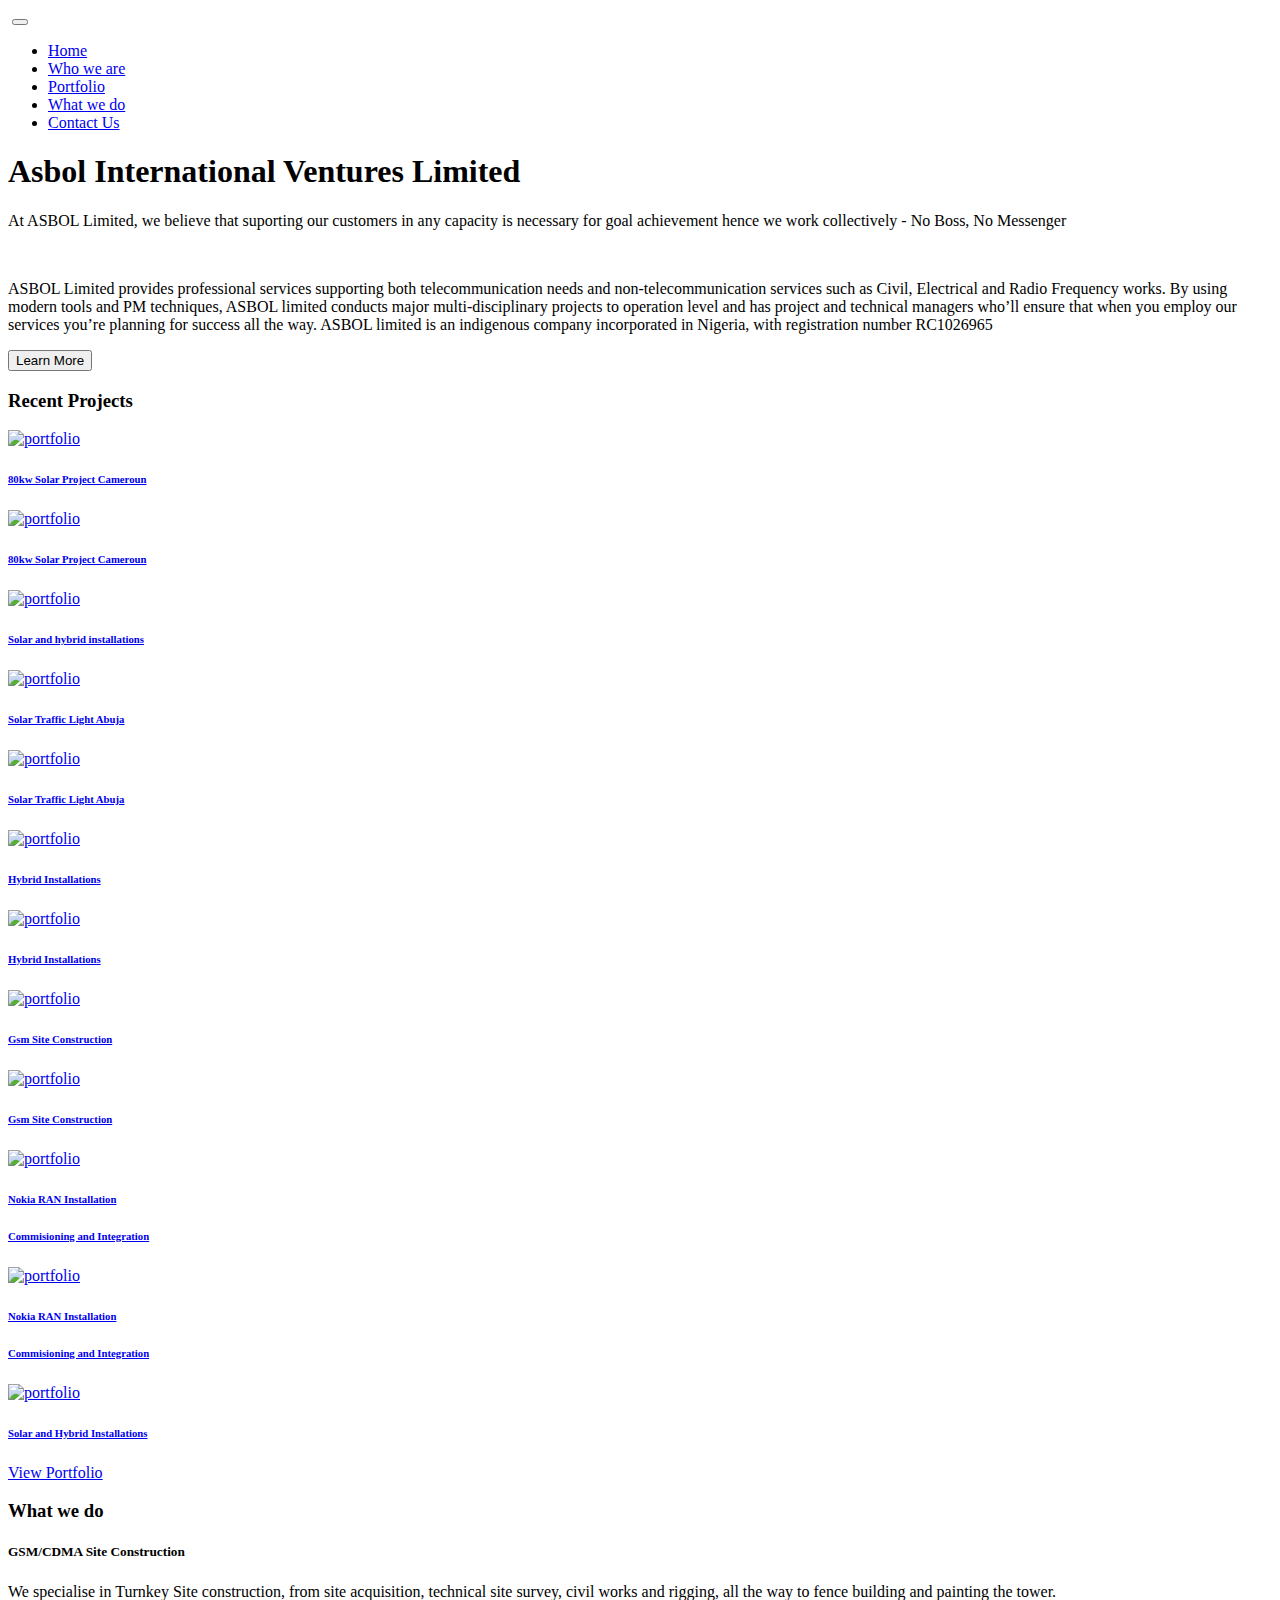
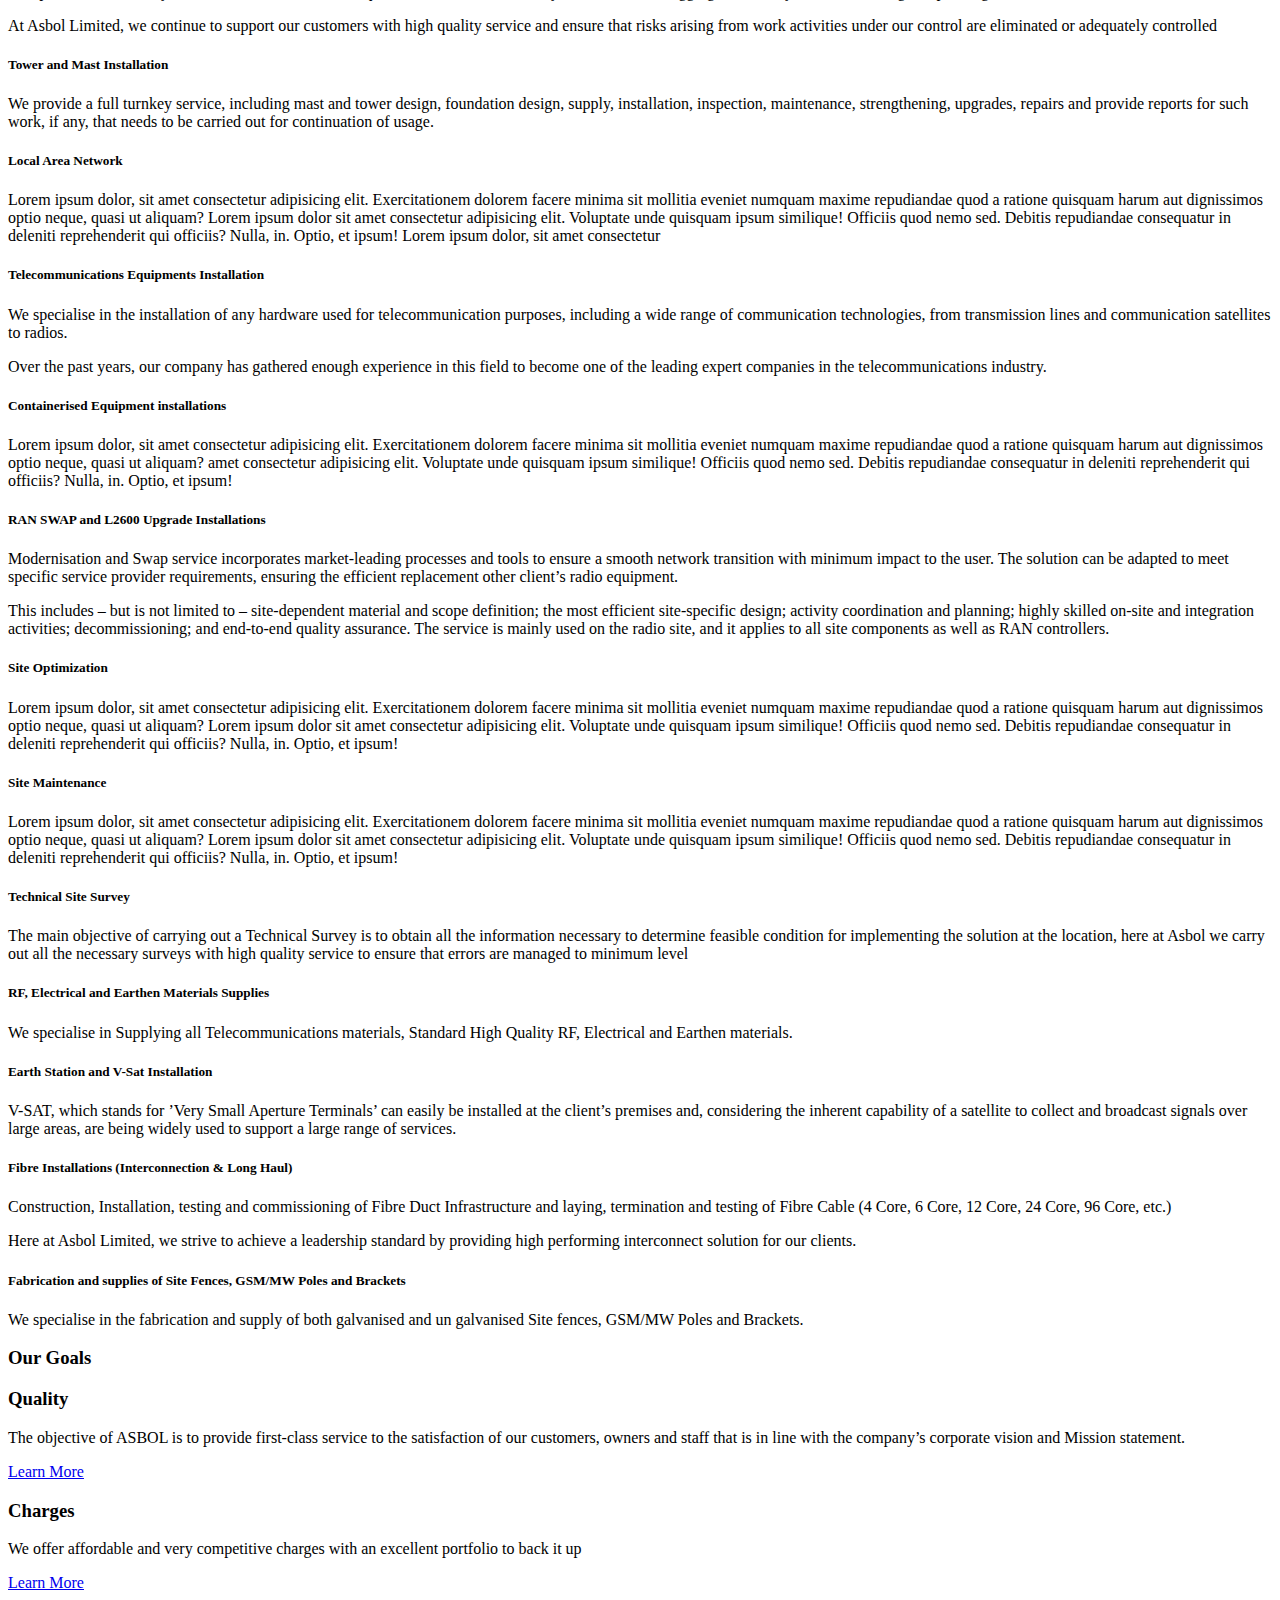
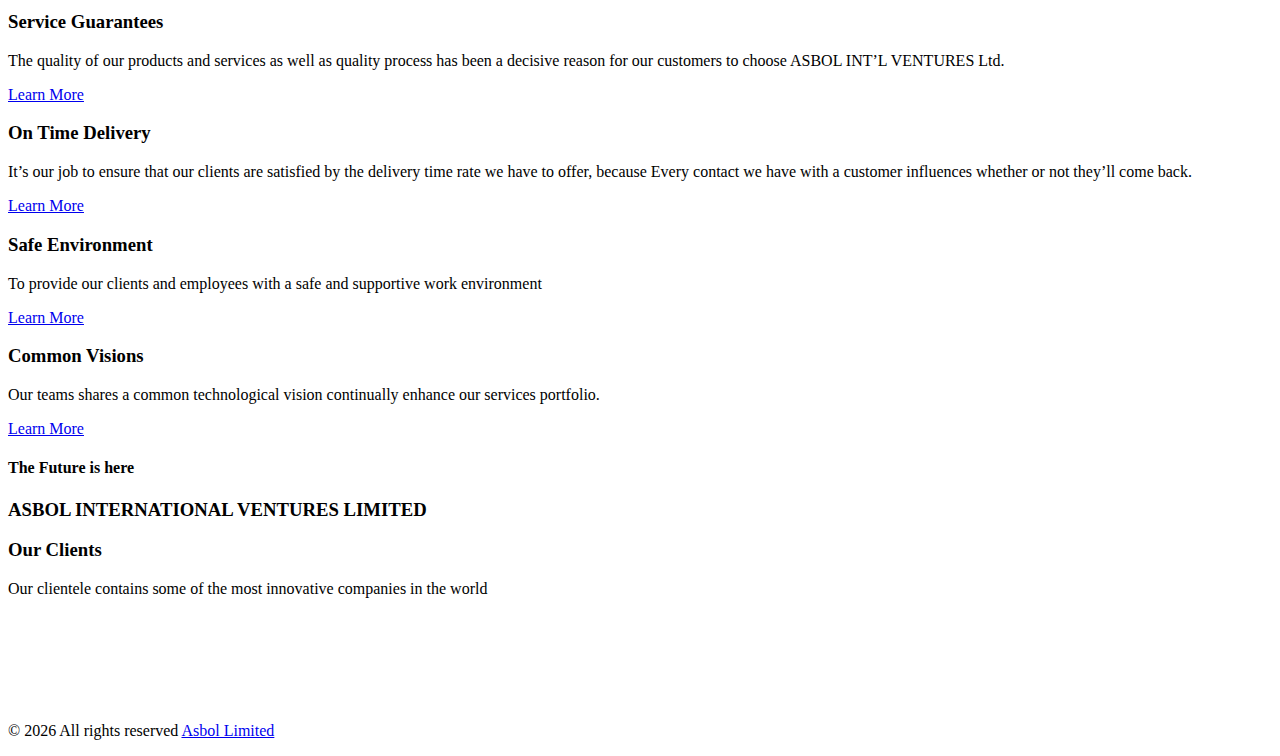
==== index.html @ dac55712 "Add files via upload" ====
<!DOCTYPE html>
<html lang="en">
<head>
    <meta charset="UTF-8">
    <meta name="viewport" content="width=device-width, initial-scale=1.0">
    <title>Asbol</title>
    <link rel="stylesheet" href="./node_modules/bootstrap/dist/css/bootstrap.min.css">
    <link rel="stylesheet" href="./node_modules/font-awesome/css/font-awesome.min.css">
    <link rel="stylesheet" href="css/owl.carousel.min.css">
    <link rel="stylesheet" href="css/owl.theme.default.min.css">
    <link rel="stylesheet" href="css/jquery.fancybox.min.css">
    <link rel="stylesheet" href="css/styles.css">
    
</head>
<body>

  <nav class="navbar navbar-expand-lg bg-white fixed-top" id="ftco-navbar">
    <div class="container-fluid px-md-5">
      <a class="navbar-brand" href="/" > <img src="images/logo/LogoArtboard 1.png" class="img-fluid logo" alt=""></a>
      <button class="navbar-toggler mx-auto" type="button" data-toggle="collapse" data-target="#ftco-nav" aria-controls="ftco-nav" aria-expanded="false" aria-label="Toggle navigation">
        <span class="fa fa-bars"></span>
      </button>

      <div class="collapse navbar-collapse" id="ftco-nav">
        <ul class="navbar-nav mx-auto">
          <li class="nav-item active"><a href="index.html" class="nav-link">Home</a></li>
          <li class="nav-item"><a href="whoWeAre.html" class="nav-link">Who we are</a></li>
          <li class="nav-item"><a href="portfolio.html" class="nav-link">Portfolio</a></li>
          <li class="nav-item"><a href="whatWeDo.html" class="nav-link">What we do</a></li>
          <li class="nav-item"><a href="contact.html" class="nav-link">Contact Us</a></li>
        </ul>
      </div>
    </div>
	</nav>
  <!-- END nav -->


  <div id="home-section" class="hero-wrap " style="background-image: url('images/bg-header2.jpg');">
    <div class="overlay"></div>
    <div class="container-fluid px-md-5">
      <div class="row slider-text">
        <div class="col-12">
          <h1>Asbol International Ventures Limited</h1>
        </div>
      </div>
    </div>
  </div>

  <section class="sub-about pt-5" >
    <div class="container">
      <div class="row text-center">
        <div class="col-12  ">
          <p>At ASBOL Limited, we believe that suporting our customers in any capacity is necessary for goal achievement hence we work collectively - No Boss, No Messenger</p>
        </div>
      </div>
    </div>
  </section>



  <section class="py-5 meetUs">
      <div class="container">
          <div class="meetUs-sub d-block d-md-flex align-item-center">
            <img src="images/img1.png" alt="" class="img-fluid">
              <div class="meetUS-text">
                <p>ASBOL Limited provides professional services supporting both telecommunication needs and non-telecommunication services such as Civil, Electrical and Radio Frequency works. By using modern tools and PM techniques, ASBOL limited conducts major multi-disciplinary projects to operation level and has project and technical managers who’ll ensure that when you employ our services you’re planning for success all the way. ASBOL limited is an indigenous company incorporated in Nigeria, with registration number RC1026965 </p>
                <div class="meetUs-btn">
                    <button type="button" class="btn btn-learn">Learn More</button>
                </div>
              </div>
          </div>
      </div>
  </section>


   <section class="port py-5">
      <div class="container">
        <div class="section-title text-center">
          <h3>Recent Projects</h3>
        </div>
        <div class="grid-container">
          <div class="items">
            <div class="single-img">
              <a href="images/IMG_1171.png" class="item-wrap fancybox" data-fancybox="gallery2">
              <img src="images/IMG_1171.png" alt="portfolio" class="img-fluid">
              <div class="opacity">
                <div class="border-shape"><div><div>
                <h6>80kw Solar Project Cameroun</h6>
                </div></div>
                </div> <!-- /.border-shape -->
              </div> <!-- /.opacity -->
              </a>
            </div> <!-- /.single-img -->
          </div>

                <div class="items">
                    <div class="single-img">
                        <a href="images/IMG_1170.png" class="item-wrap fancybox" data-fancybox="gallery2">
                        <img src="images/IMG_1170.png" alt="portfolio" class="img-fluid">
                        <div class="opacity">
                            <div class="border-shape"><div><div>
                            <h6>80kw Solar Project Cameroun</h6>
                            </div></div>
                            </div> <!-- /.border-shape -->
                        </div> <!-- /.opacity -->
                        </a>
                    </div> <!-- /.single-img -->
                </div>

                <div class="items">
                    <div class="single-img">
                        <a href="images/IMG_1173.png" class="item-wrap fancybox" data-fancybox="gallery2">
                        <img src="images/IMG_1173.png" alt="portfolio" class="img-fluid">
                        <div class="opacity">
                            <div class="border-shape"><div><div>
                            <h6>Solar and hybrid installations</h6>
                            </div></div>
                            </div> <!-- /.border-shape -->
                        </div> <!-- /.opacity -->
                        </a>
                    </div> <!-- /.single-img -->
                </div>

                <div class="items">
                    <div class="single-img">
                        <a href="images/IMG_1174.png" class="item-wrap fancybox" data-fancybox="gallery2">
                        <img src="images/IMG_1174.png" alt="portfolio" class="img-fluid">
                        <div class="opacity">
                            <div class="border-shape"><div><div>
                            <h6>Solar Traffic Light Abuja</h6>
                            </div></div>
                            </div> <!-- /.border-shape -->
                        </div> <!-- /.opacity -->
                        </a>
                    </div> <!-- /.single-img -->
                </div>

                <div class="items">
                    <div class="single-img">
                        <a href="images/IMG_1175.png" class="item-wrap fancybox" data-fancybox="gallery2">
                        <img src="images/IMG_1175.png" alt="portfolio" class="img-fluid">
                        <div class="opacity">
                            <div class="border-shape"><div><div>
                            <h6>Solar Traffic Light Abuja</h6>
                            </div></div>
                            </div> <!-- /.border-shape -->
                        </div> <!-- /.opacity -->
                        </a>
                    </div> <!-- /.single-img -->
                </div>

                <div class="items">
                    <div class="single-img">
                        <a href="images/IMG_1176.png" class="item-wrap fancybox" data-fancybox="gallery2">
                        <img src="images/IMG_1176.png" alt="portfolio" class="img-fluid">
                        <div class="opacity">
                            <div class="border-shape"><div><div>
                            <h6>Hybrid Installations</h6>
                            </div></div>
                            </div> <!-- /.border-shape -->
                        </div> <!-- /.opacity -->
                        </a>
                    </div> <!-- /.single-img -->
                </div>

                <div class="items">
                    <div class="single-img">
                        <a href="images/IMG_1177.png" class="item-wrap fancybox" data-fancybox="gallery2">
                        <img src="images/IMG_1177.png" alt="portfolio" class="img-fluid">
                        <div class="opacity">
                            <div class="border-shape"><div><div>
                            <h6>Hybrid Installations</h6>
                            </div></div>
                            </div> <!-- /.border-shape -->
                        </div> <!-- /.opacity -->
                        </a>
                    </div> <!-- /.single-img -->
                </div>

                <div class="items">
                    <div class="single-img">
                        <a href="images/IMG_1167.png" class="item-wrap fancybox" data-fancybox="gallery2">
                        <img src="images/IMG_1167.png" alt="portfolio" class="img-fluid">
                        <div class="opacity">
                            <div class="border-shape"><div><div>
                            <h6>Gsm Site Construction</h6>
                            </div></div>
                            </div> <!-- /.border-shape -->
                        </div> <!-- /.opacity -->
                        </a>
                    </div> <!-- /.single-img -->
                </div>

                <div class="items">
                    <div class="single-img">
                        <a href="images/IMG_1168.png" class="item-wrap fancybox" data-fancybox="gallery2">
                        <img src="images/IMG_1168.png" alt="portfolio" class="img-fluid">
                        <div class="opacity">
                            <div class="border-shape"><div><div>
                            <h6>Gsm Site Construction</h6>
                            </div></div>
                            </div> <!-- /.border-shape -->
                        </div> <!-- /.opacity -->
                        </a>
                    </div> <!-- /.single-img -->
                </div>

                <div class="items">
                    <div class="single-img">
                        <a href="images/IMG_1165.png" class="item-wrap fancybox" data-fancybox="gallery2">
                        <img src="images/IMG_1165.png" alt="portfolio" class="img-fluid">
                        <div class="opacity">
                            <div class="border-shape"><div><div>
                            <h6>Nokia RAN Installation</h6>
                            <h6>Commisioning and Integration</h6>
                            </div></div>
                            </div> <!-- /.border-shape -->
                        </div> <!-- /.opacity -->
                        </a>
                    </div> <!-- /.single-img -->
                </div>

                <div class="items">
                    <div class="single-img">
                        <a href="images/IMG_1166.png" class="item-wrap fancybox" data-fancybox="gallery2">
                        <img src="images/IMG_1166.png" alt="portfolio" class="img-fluid">
                        <div class="opacity">
                            <div class="border-shape"><div><div>
                            <h6>Nokia RAN Installation</h6>
                            <h6>Commisioning and Integration</h6>
                            </div></div>
                            </div> <!-- /.border-shape -->
                        </div> <!-- /.opacity -->
                        </a>
                    </div> <!-- /.single-img -->
                </div>

                <div class="items">
                    <div class="single-img">
                        <a href="images/IMG_1172.png" class="item-wrap fancybox" data-fancybox="gallery2">
                        <img src="images/IMG_1172.png" alt="portfolio" class="img-fluid">
                        <div class="opacity">
                            <div class="border-shape"><div><div>
                            <h6>Solar and Hybrid Installations</h6>
                            </div></div>
                            </div> <!-- /.border-shape -->
                        </div> <!-- /.opacity -->
                        </a>
                    </div> <!-- /.single-img -->
                </div>
                <!-- end of items -->
            </div>
            <div class="btn-port text-center mt-5">
              <a name="" id="" class="btn btn-learn" href="portfolio.html" role="button">View Portfolio</a>
            </div>
        </div>
   </section>

  <section class="wwd-section py-5">
    <div class="container">
      <div class="section-title text-center">
        <h3>What we do</h3>
      </div>
        <div class="row">
            <div class="wwd-slider owl-carousel">
              <!-- 2 content per item -->
              <div class="item">
                <div class="wwd-slider_inner">
                  <div class="inner-text">
                    <h5>GSM/CDMA Site Construction</h5>
                    <div class="descript">
                      <p>We specialise in Turnkey Site construction, from site acquisition, technical site survey, civil works and rigging, all the way to fence building and painting the tower.
                      </p>
                      <p>At Asbol Limited, we continue to support our customers with high quality service and ensure that risks arising from work activities under our control are eliminated or adequately controlled</p>
                    </div>
                  </div>
                </div>
              </div>
              
              <div class="item">
                <div class="wwd-slider_inner">
                  <div class="inner-text">
                    <h5>Tower and Mast Installation</h5>
                    <div class="descript">
                      <p>We provide a full turnkey service, including mast and tower design, foundation design, supply, installation, inspection, maintenance, strengthening, upgrades, repairs and provide reports for such work, if any, that needs to be carried out for continuation of usage. </p>
                    </div>
                  </div>
                </div>
              </div>
              <div class="item">
                <div class="wwd-slider_inner">
                  <div class="inner-text">
                    <h5>Local Area Network</h5>
                    <div class="descript">
                      <p>Lorem ipsum dolor, sit amet consectetur adipisicing elit. Exercitationem dolorem facere minima sit mollitia eveniet numquam maxime repudiandae quod a ratione quisquam harum aut dignissimos optio neque, quasi ut aliquam?
                      Lorem ipsum dolor sit amet consectetur adipisicing elit. Voluptate unde quisquam ipsum similique! Officiis quod nemo sed. Debitis repudiandae consequatur in deleniti reprehenderit qui officiis? Nulla, in. Optio, et ipsum!
                      Lorem ipsum dolor, sit amet consectetur</p>
                    </div>
                  </div>
                </div>
              </div>
              <div class="item">
                <div class="wwd-slider_inner">
                  <div class="inner-text">
                    <h5>Telecommunications Equipments Installation</h5>
                    <div class="descript">
                      <p>We specialise in the installation of any hardware used for telecommunication purposes, including a wide range of communication technologies, from transmission lines and communication satellites to radios. 
                      </p>
                      <p>Over the past years, our company has gathered enough experience in this field to become one of the leading expert companies in the telecommunications industry.</p>
                    </div>
                  </div>
                </div>
              </div>
              <div class="item">
                <div class="wwd-slider_inner">
                  <div class="inner-text">
                    <h5>Containerised Equipment installations</h5>
                    <div class="descript">
                      <p>Lorem ipsum dolor, sit amet consectetur adipisicing elit. Exercitationem dolorem facere minima sit mollitia eveniet numquam maxime repudiandae quod a ratione quisquam harum aut dignissimos optio neque, quasi ut aliquam?
                      amet consectetur adipisicing elit. Voluptate unde quisquam ipsum similique! Officiis quod nemo sed. Debitis repudiandae consequatur in deleniti reprehenderit qui officiis? Nulla, in. Optio, et ipsum!</p>
                    </div>
                  </div>
                </div>
              </div>
              <div class="item">
                <div class="wwd-slider_inner">
                  <div class="inner-text">
                    <h5>RAN SWAP and L2600 Upgrade Installations </h5>
                    <div class="descript">
                      <p>Modernisation and Swap service incorporates market-leading processes and tools to ensure a smooth network transition with minimum impact to the user. The solution can be adapted to meet specific service provider requirements, ensuring the efficient replacement other client’s radio equipment.</p>
                      <p>This includes – but is not limited to – site-dependent material and scope definition; the most efficient site-specific design; activity coordination and planning; highly skilled on-site and integration activities; decommissioning; and end-to-end quality assurance. The service is mainly used on the radio site, and it applies to all site components as well as RAN controllers.</p>
                    </div>
                  </div>
                </div>
              </div>
              <div class="item">
                <div class="wwd-slider_inner">
                  <div class="inner-text">
                    <h5>Site Optimization</h5>
                    <div class="descript">
                      <p>Lorem ipsum dolor, sit amet consectetur adipisicing elit. Exercitationem dolorem facere minima sit mollitia eveniet numquam maxime repudiandae quod a ratione quisquam harum aut dignissimos optio neque, quasi ut aliquam?
                      Lorem ipsum dolor sit amet consectetur adipisicing elit. Voluptate unde quisquam ipsum similique! Officiis quod nemo sed. Debitis repudiandae consequatur in deleniti reprehenderit qui officiis? Nulla, in. Optio, et ipsum!</p>
                    </div>
                  </div>
                </div>
              </div>
              <div class="item">
                <div class="wwd-slider_inner">
                  <div class="inner-text">
                    <h5>Site Maintenance</h5>
                    <div class="descript">
                      <p>Lorem ipsum dolor, sit amet consectetur adipisicing elit. Exercitationem dolorem facere minima sit mollitia eveniet numquam maxime repudiandae quod a ratione quisquam harum aut dignissimos optio neque, quasi ut aliquam?
                      Lorem ipsum dolor sit amet consectetur adipisicing elit. Voluptate unde quisquam ipsum similique! Officiis quod nemo sed. Debitis repudiandae consequatur in deleniti reprehenderit qui officiis? Nulla, in. Optio, et ipsum!</p>
                    </div>
                  </div>
                </div>
              </div>
              <div class="item">
                <div class="wwd-slider_inner">
                  <div class="inner-text">
                    <h5>Technical Site Survey</h5>
                    <div class="descript">
                      <p>The main objective of carrying out a Technical Survey is to obtain all the information necessary to determine feasible condition for implementing the solution at the location, here at Asbol we carry out all the necessary surveys with high quality service to ensure that errors are managed to minimum level</p>
                    </div>
                  </div>
                </div>
              </div>
              <div class="item">
                <div class="wwd-slider_inner">
                  <div class="inner-text">
                    <h5>RF, Electrical and Earthen Materials Supplies</h5>
                    <div class="descript">
                       <p>We specialise in Supplying all Telecommunications materials, Standard High Quality RF, Electrical and Earthen materials.</p>
                    </div>
                  </div>
                </div>
              </div>
              
              <div class="item">
                <div class="wwd-slider_inner">
                  <div class="inner-text">
                    <h5>Earth Station and V-Sat Installation</h5>
                    <div class="descript">
                      <p>V-SAT, which stands for ’Very Small Aperture Terminals’ can easily be installed at the client’s premises and, considering the inherent capability of a satellite to collect and broadcast signals over large areas, are being widely used to support a large range of services.</p>
                    </div>
                  </div>
                </div>
              </div>
              <div class="item">
                <div class="wwd-slider_inner">
                  <div class="inner-text">
                    <h5>Fibre Installations (Interconnection & Long Haul)</h5>
                    <div class="descript">
                      <p>
                        Construction, Installation, testing and commissioning of Fibre Duct Infrastructure and laying, termination and testing of Fibre Cable (4 Core, 6 Core, 12 Core, 24 Core, 96 Core, etc.)
                      </p>
                      <p>
                        Here at Asbol Limited, we strive to achieve a leadership standard by providing high performing interconnect solution for our clients.
                      </p>
                    </div>
                  </div>
                </div>
              </div>
              <div class="item">
                <div class="wwd-slider_inner">
                  <div class="inner-text">
                    <h5>Fabrication and supplies  of Site Fences, GSM/MW Poles and Brackets</h5>
                    <div class="descript">
                      <p>We specialise in the fabrication and supply of both galvanised and un galvanised Site fences, GSM/MW Poles and Brackets.</p>
                    </div>
                  </div>
                </div>
              </div>
            </div>
            <!--  -->
          </div>
        </div>
    </div>
</section>

    <section class="py-2 goals">
        <div class="container">
            <div class="section-title text-center">
             <h3>Our Goals</h3>
            </div>
            <div class="row">
                <div class="col-12">
                    <div class="grid-container">
                        <div class="item1">
                            <h3 class="mt-3"> Quality</h3>
                            <p>The objective of ASBOL is to provide first-class service to the satisfaction of our customers, owners and staff that is in line with the company’s corporate vision and Mission statement. </p>
                            <span><a href="/">Learn More</a></span>
                        </div>
                        <div class="item2">
                            <h3 class="mt-3"> Charges</h3>
                            <p>We offer affordable and very competitive charges with an excellent portfolio to back it up</p>
                            <span><a href="/">Learn More</a></span>
                        </div>
                        <div class="item3">
                            <h3 class="mt-3"> Service Guarantees</h3>
                            <p>The quality of our products and services as well as quality process has been a decisive reason for our customers to choose ASBOL INT’L VENTURES Ltd.</p>
                            <span><a href="/">Learn More</a></span>
                        </div>  
                        <div class="item4">
                            <h3 class="mt-3">On Time Delivery</h3>
                            <p>It’s our job to ensure that our clients are satisfied by the delivery time rate we have to offer, because Every contact we have with a customer influences whether or not they’ll come back. </p>
                            <span><a href="/">Learn More</a></span>
                        </div>
                        <div class="item5">
                            <h3 class="mt-3">Safe Environment</h3>
                            <p>To provide our clients and employees with a safe and supportive work environment</p>
                            <span><a href="/">Learn More</a></span>
                        </div>
                        <div class="item6">
                            <h3 class="mt-3">Common Visions</h3>
                            <p>Our teams shares a common technological vision continually enhance our services portfolio.</p>
                            <span><a href="/">Learn More</a></span>
                        </div>
                    </div>
                </div>
            </div>
        </div>
    </section>

    <!-- Fixed-img -->
    <section class="py-5">
        <div class="container" id="fixed-img">
            <div class="dark-overlay">
                <div class="fixed-text">
                    <h4>The Future is here</h4>
                    <h3>ASBOL INTERNATIONAL VENTURES LIMITED</h3>
                </div>
            </div>
        </div>
    </section>

  <section class="client-area py-5">
    <div class="container text-center">
      <div class="section-title ">
        <h3>Our Clients</h3>
        <span>Our clientele contains some of the most innovative companies in the world</span>
      </div>
      <div class="row text-center mx-auto">
        <div class="col-md-2 col-6 ">
          <a href="#">
            <img class="img-fluid" src="images/client1.png" alt="">
          </a>
        </div>
        <div class="col-md-2 col-6">
          <a href="#">
            <img class="img-fluid" src="images/client2.png" alt="">
          </a>
        </div>
        <div class="col-md-2 col-6">
          <a href="#">
            <img class="img-fluid" src="images/client3.png" alt="">
          </a>
        </div>
        <div class="col-md-2 col-6">
          <a href="#">
            <img class="img-fluid" src="images/client4.png" alt="">
          </a>
        </div>
        <div class="col-md-2 col-6">
          <a href="#">
            <img class="img-fluid" src="images/client5.png" alt="">
          </a>
        </div>
        <div class="col-md-2 col-6">
          <a href="#">
            <img class="img-fluid" src="images/client6.png" alt="">
          </a>
        </div>
      </div>
    </div>
  </section>

  <footer class="site-footer footer" style="background-image: url('images/foot.jpg');">
    <div class="overlay"></div>
    <div class="container mt-4">

      <div class="row">
        <div class="col-md-12 social-navs  mt-3">
          <a href=""> <span class="fa fa-facebook" aria-hidden="true"></span></a>
          <a href=""> <span class="fa fa-instagram" aria-hidden="true"></span></a>
          <a href=""> <span class="fa fa-twitter" aria-hidden="true"></span></a>
        </div>
      </div>
      <div class="row">
        <div class="col-12">
          <p>
             &copy; <script>document.write(new Date().getFullYear());</script> All rights reserved  <a href="/" target="_blank"> Asbol Limited</a>
            </p>  
        </div>
      </div>
    </div>
  </footer>



  <script src="./node_modules/jquery/dist/jquery.min.js"></script>
  <script src="./node_modules/popper.js/dist/popper.min.js"></script>
  <script src="./node_modules/bootstrap/dist/js/bootstrap.min.js"></script>
  <script src="js/owl.carousel.min.js"></script>
  <script src="./node_modules/stellar/index.js"></script>
  <script src="./node_modules/scrollax/scrollax.min.js"></script>
  <script src="js/jquery.fancybox.min.js"></script>
  <script src="js/main.js"></script>
  
</body>
</html>
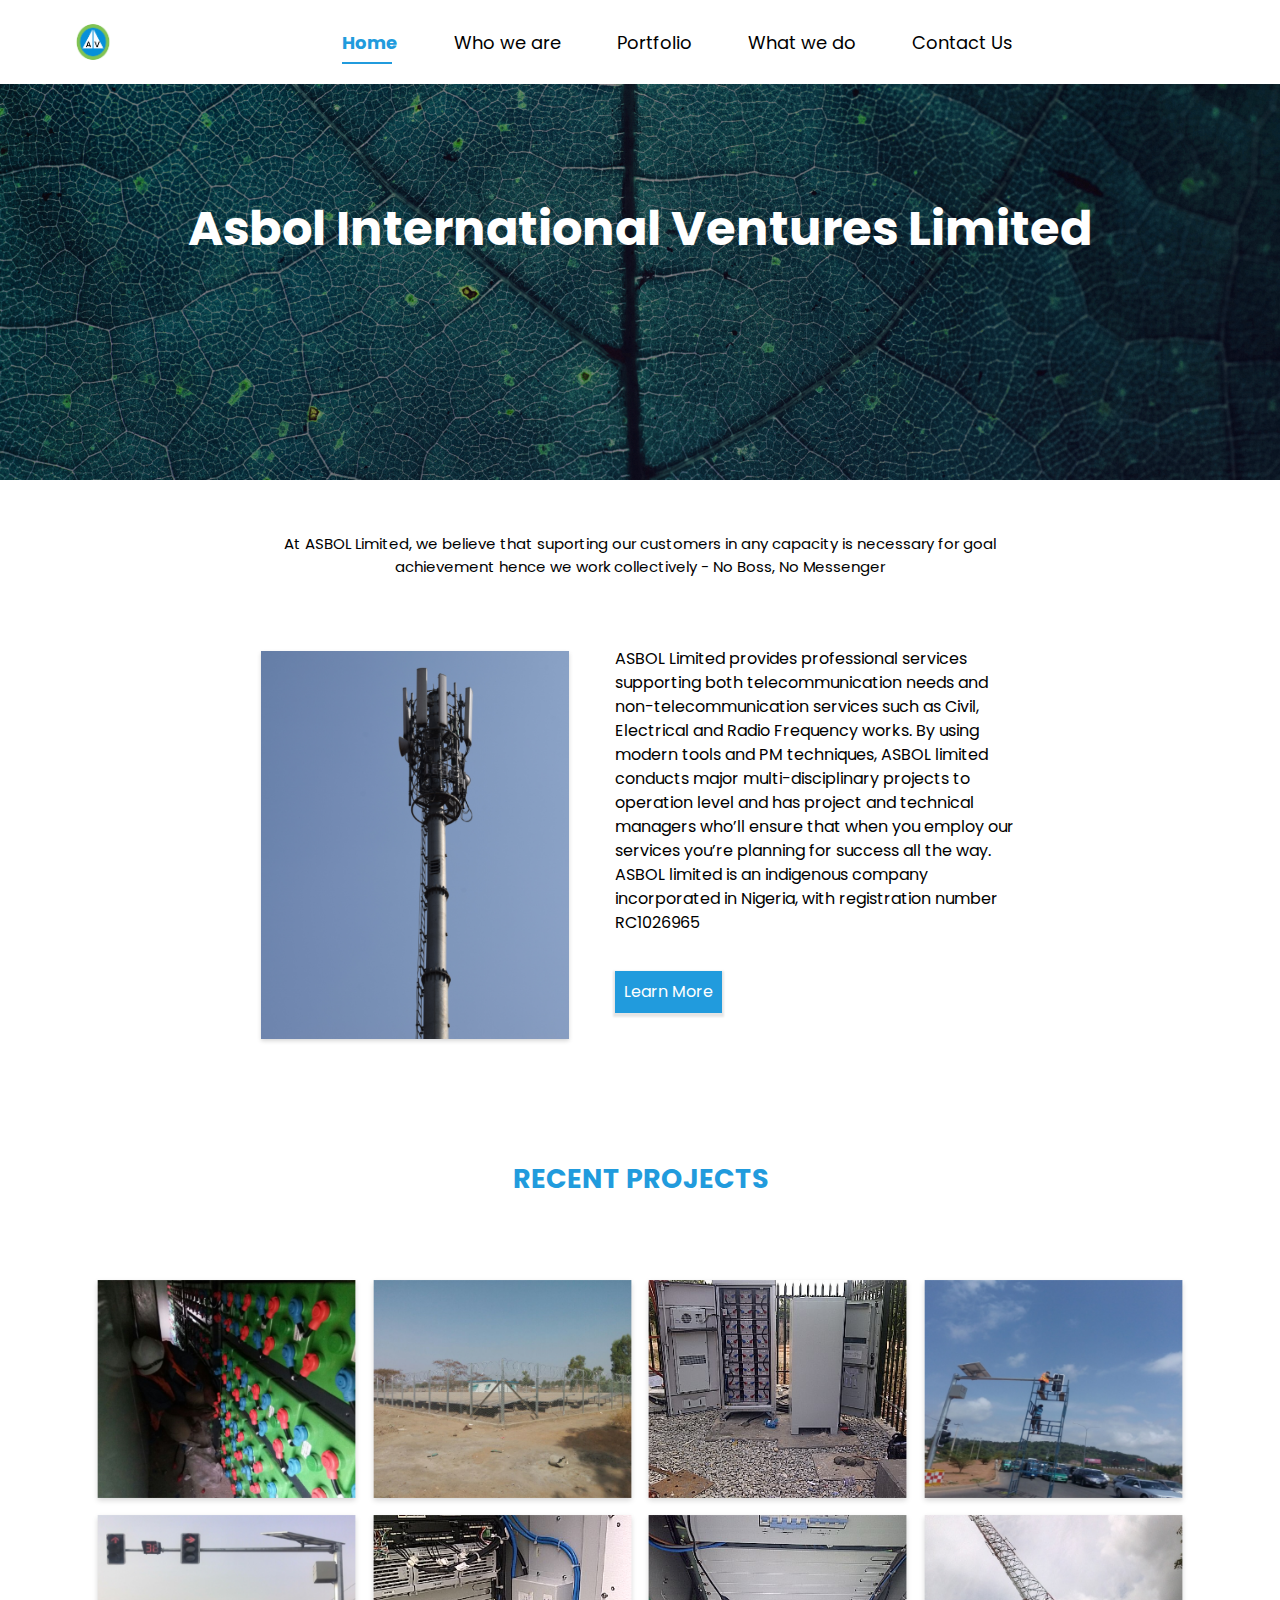
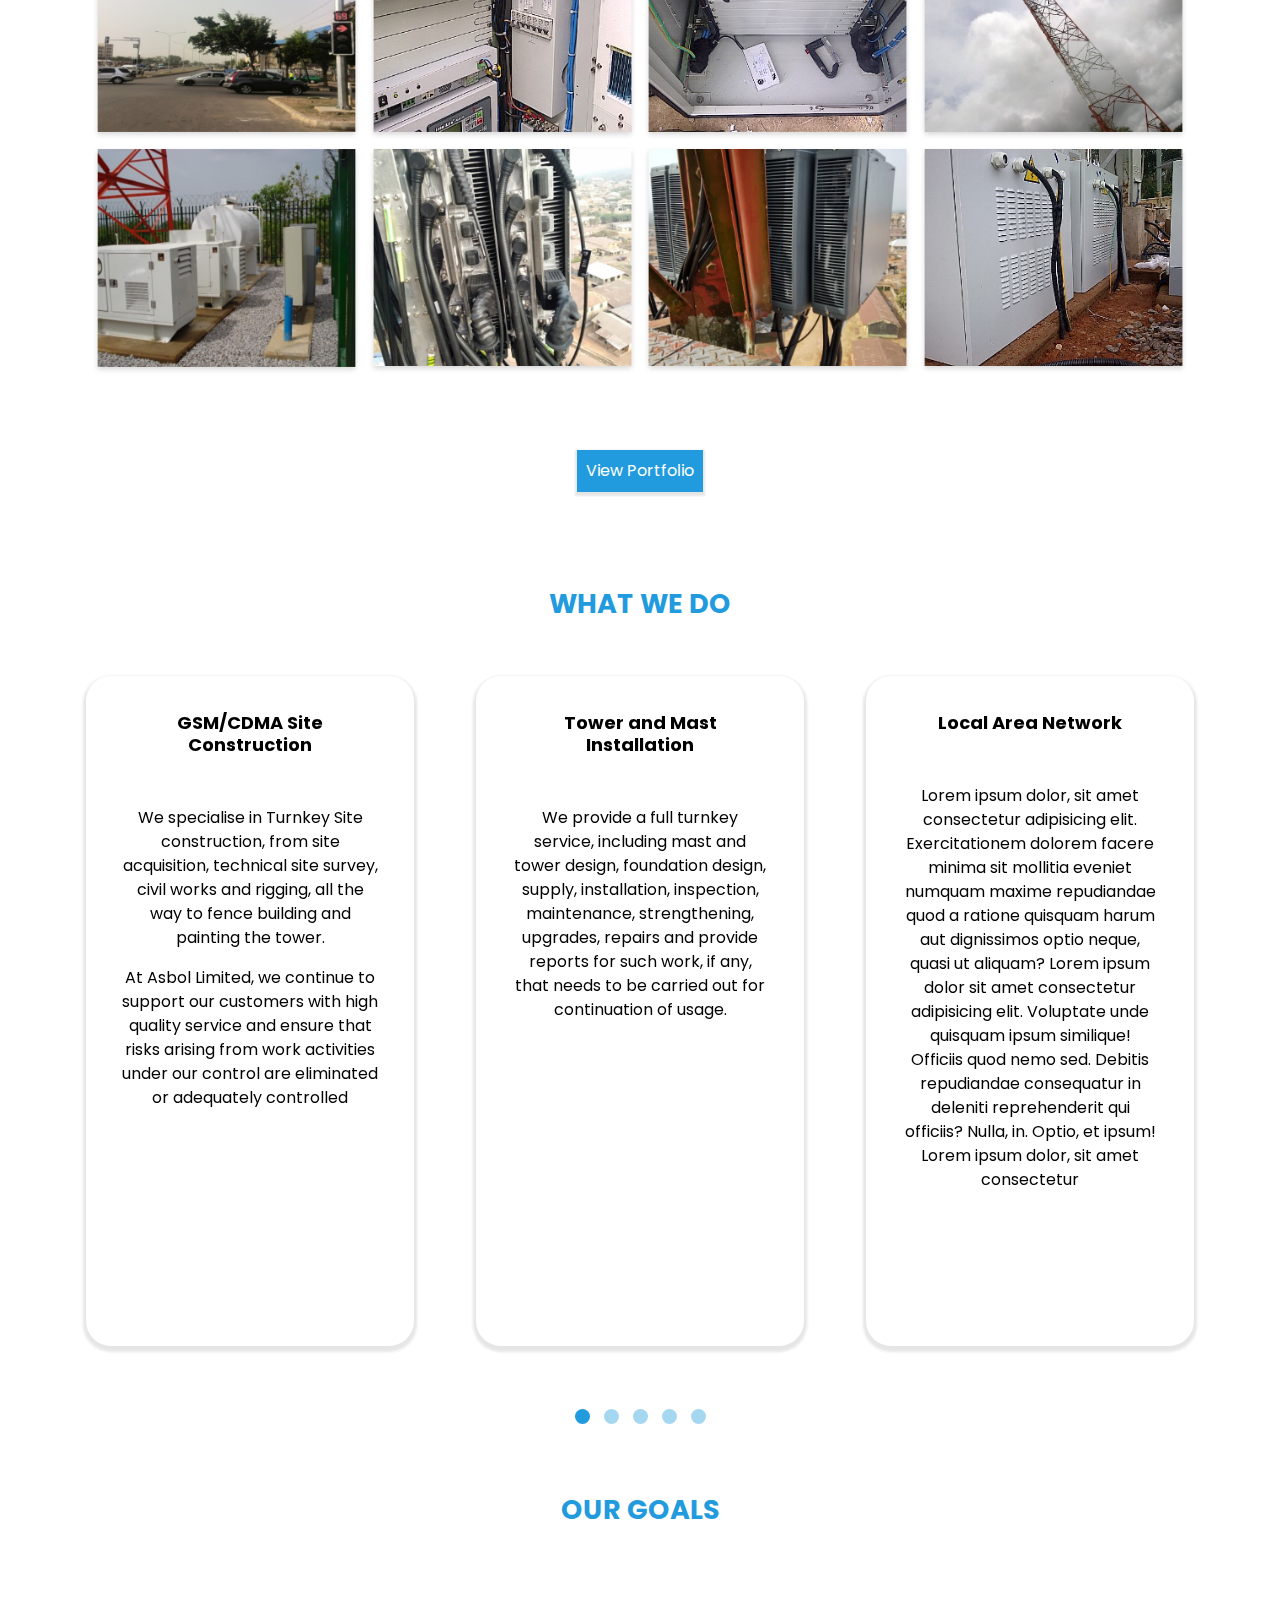
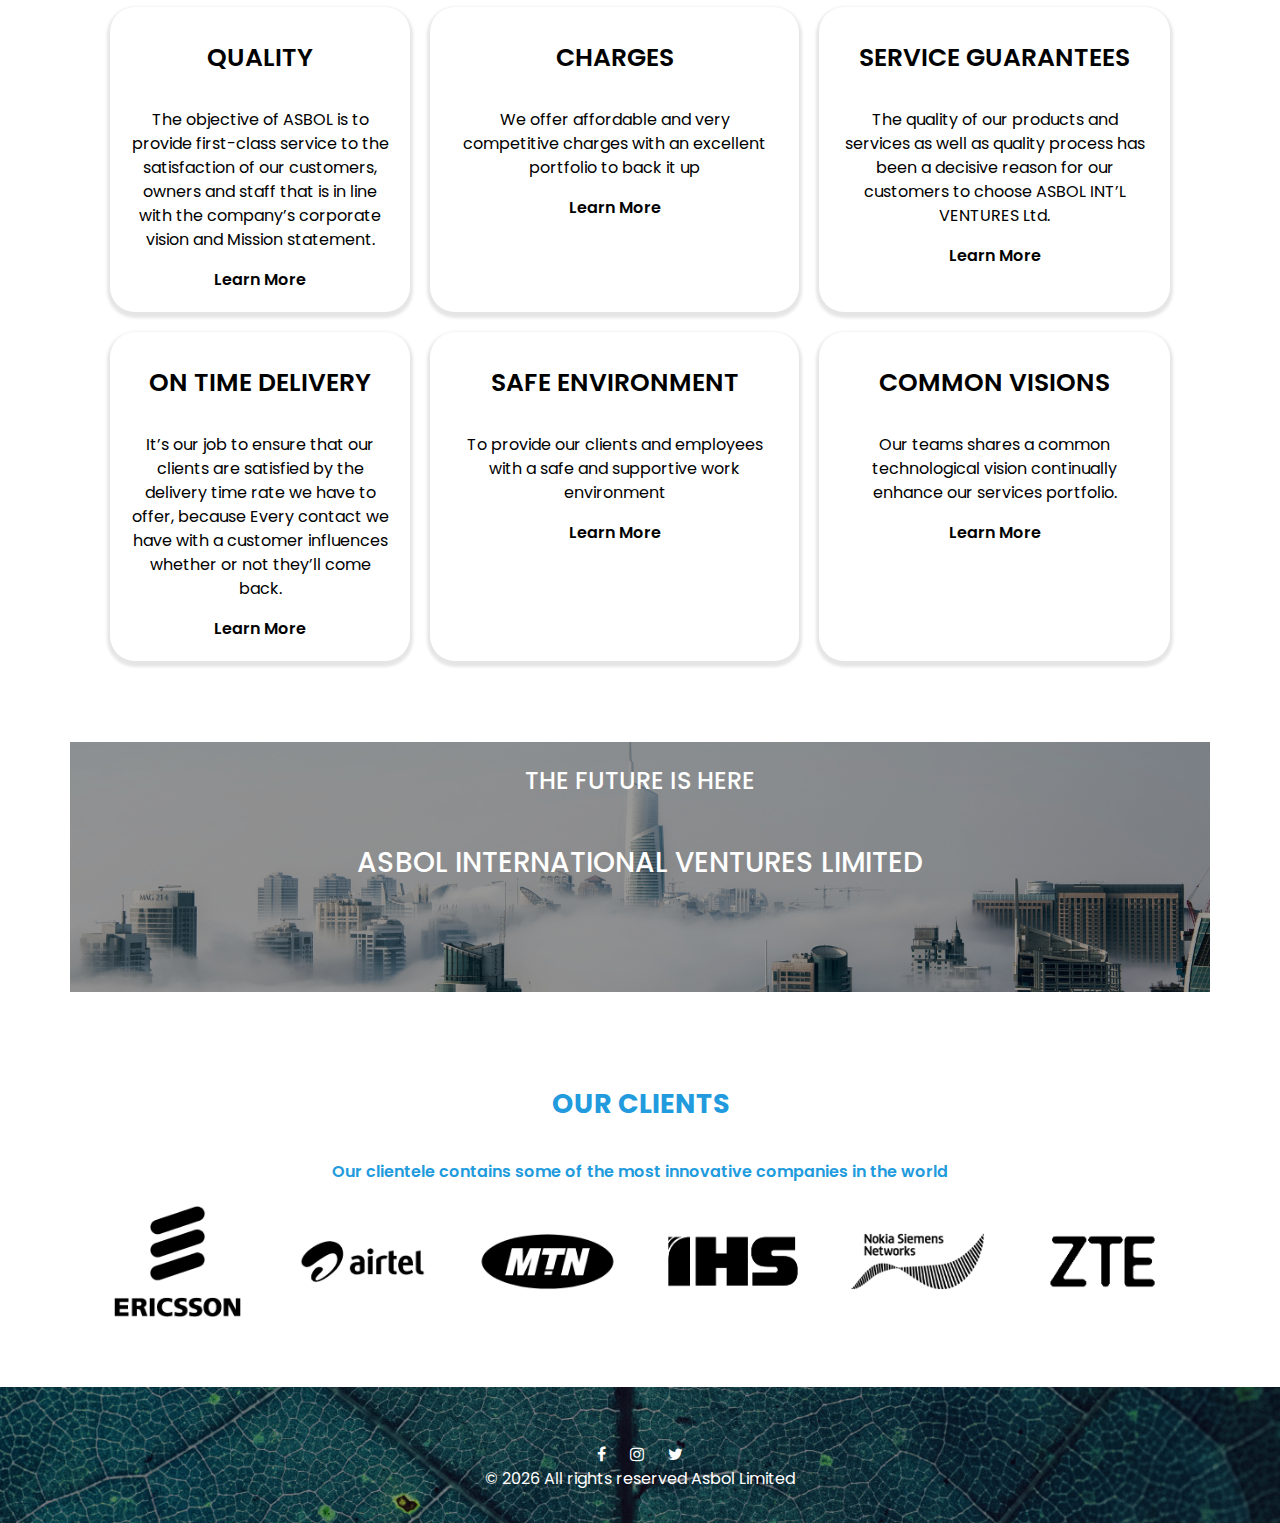
==== commit e493efd3: "..." ====
--- a/index.html
+++ b/index.html
@@ -26,7 +26,7 @@
           <li class="nav-item active"><a href="index.html" class="nav-link">Home</a></li>
           <li class="nav-item"><a href="whoWeAre.html" class="nav-link">Who we are</a></li>
           <li class="nav-item"><a href="portfolio.html" class="nav-link">Portfolio</a></li>
-          <li class="nav-item"><a href="whatWeDo.html" class="nav-link">What we do</a></li>
+          <li class="nav-item"><a href="#" class="nav-link">What we do</a></li>
           <li class="nav-item"><a href="contact.html" class="nav-link">Contact Us</a></li>
         </ul>
       </div>
--- a/css/styles.css
+++ b/css/styles.css
@@ -0,0 +1,986 @@
+@import url('https://fonts.googleapis.com/css?family=Poppins:300,400,500,600,700,800,900');
+
+*
+{
+	margin: 0;
+	padding: 0;
+	-webkit-font-smoothing: antialiased;
+	-webkit-text-shadow: rgba(0,0,0,.01) 0 0 1px;
+	text-shadow: rgba(0,0,0,.01) 0 0 1px;
+}
+
+body
+{
+	font-family: 'Poppins', sans-serif;
+	font-size: 16px;
+	font-weight: 400;
+	background: #FFFFFF;
+	color: #000000;
+}
+
+/* div
+{
+	display: block;
+	position: relative;
+	-webkit-box-sizing: border-box;
+    -moz-box-sizing: border-box;
+    box-sizing: border-box;
+} */
+
+a {
+    color: inherit;
+    text-decoration: none;
+}
+
+ul
+{
+	list-style: none;
+	margin-bottom: 0px;
+}
+
+.logo {
+    width: 58px;
+}
+
+.navbar-brand {
+    display: none;
+}
+
+.navbar-toggler:focus {
+    outline: none;
+    border: none;
+}
+
+.navbar-collapse {
+    justify-content: center;
+    text-align: center;
+
+}
+
+@media(min-width: 992px) {
+    .navbar-brand {
+        display: block;
+    }
+}
+
+.text-slant {
+    color: #8b9991fb;
+}
+
+/* navbar */
+
+
+.navbar-nav li{
+    padding: 0 20px;
+    font-size: 18px;
+}
+
+.navbar-nav li a{
+    color: black;
+}
+
+.navbar-nav li.active a {
+    color: #219BDD !important; 
+    font-weight: bold;
+}
+
+.navbar-nav li.active {
+    color: #219BDD !important; 
+    -webkit-transition: .3s all ease-in-out;
+    -o-transition: .3s all ease-in-out;
+    transition: .3s all ease-in-out;
+}
+
+.navbar-nav li.active {
+    position: relative;
+    padding-bottom: 0px; 
+}
+.navbar-nav li.active:after{
+    content: "";
+    position: absolute;
+    bottom: 0;
+    left: 0;
+    left: 25%;
+    height: 2px;
+    background: #219BDD;
+    width: 50px;
+}
+
+@media(max-width: 991px) {
+    .navbar-nav li.active:after{
+        left: 46%;
+    }
+    
+}
+
+@media(max-width: 500px) {
+    .navbar-nav li.active:after{
+        left: 40%;
+    }
+    
+}
+
+/*  */
+
+.hero-wrap {
+    width: 100%;
+    max-height: 480px;
+    height: 500px;
+    /* position: inherit; */
+    background-size: cover;
+    background-repeat: no-repeat;
+    background-position: top center;
+    position: relative; 
+    color: #FFFFFF;
+    text-align: center;
+}
+
+@media(min-width : 1300px) {
+    .hero-wrap {
+        min-height: 600px;
+    }
+}
+
+.hero-wrap .overlay {
+    position: absolute;
+    top: 0;
+    left: 0;
+    right: 0;
+    bottom: 0;
+    content: '';
+    opacity: .3;
+    background: #000000; 
+}
+
+.slider-text {
+    padding-top: 200px;
+    text-align: center;
+}
+
+@media(max-width: 999px)  {
+    .slider-text {
+        padding-top: 200px;
+    }
+}
+
+@media(min-width: 1300px) {
+    .slider-text {
+        padding-top: 280px;
+    }
+}
+
+.slider-text h1 {
+    font-size: 48px;
+    color: #fff;
+    line-height: 1.2;
+    font-weight: 700;
+    font-family: "Poppins", Arial, sans-serif; 
+    text-align: center;
+}
+@media (max-width: 991.98px) {
+    .slider-text h1 {
+    font-size: 40px; 
+
+} 
+}
+  
+.slider-text .subheading {
+    font-size: 15px;
+    font-family: "Poppins", Arial, sans-serif;
+    font-weight: 600; 
+}
+
+.sub-about .container .row{
+    text-align: center;
+}
+
+.sub-about .container p{
+    font-weight: 500px;
+    font-size: 15px;
+}
+
+.about-section.text,
+.pt-80 {
+    margin-top: 80px;
+    text-align: center;
+}
+
+#wwa-section .container {
+    padding-top: 40px;
+}
+
+.section-title {
+    color: #219BDD;
+    text-transform: uppercase;
+    position: relative;
+}
+
+.section-title h3 {
+    font-size: 27px;
+    font-weight: bold;
+    margin-bottom: 40px;
+}
+
+.section-title span {
+    font-weight: 600;
+    text-transform: none;
+}
+
+.position-relative {
+  position: relative; 
+}
+
+
+/* port */
+
+.port .grid-container {
+    display: grid;
+    grid-template-columns: auto auto auto auto;
+    grid-gap: 2px;
+    padding: 5px;
+    padding-top: 40px;
+}
+
+@media(max-width:500px) {
+.port .grid-container {
+    display: grid;
+    grid-template-columns: auto auto;
+    grid-gap: 2px;
+    padding: 5px;
+    padding-top: 0px;
+}
+}
+
+.port .grid-container > div {
+    background-color: rgba(255, 255, 255, 0.8);
+    text-align: center;
+    /* padding: 5px 0; */
+}
+
+.port .grid-container div img {
+    position: relative;
+    -webkit-transform: scale(1);
+    -ms-transform: scale(1);
+    transform: scale(1);
+    -webkit-transition: .3s all ease-in-out;
+    -o-transition: .3s all ease-in-out;
+    transition: .3s all ease-in-out; 
+}
+
+.single-img .opacity {
+    -webkit-transition: all .3s ease-in-out;
+     -moz-transition: all .3s ease-in-out;
+      -ms-transition: all .3s ease-in-out;
+       -o-transition: all .3s ease-in-out;
+          transition: all .3s ease-in-out;
+}
+
+.single-img .opacity ul,
+.single-img .opacity h6 a {
+    -webkit-transition: all .4s ease-in-out;
+    -moz-transition: all .4s ease-in-out;
+     -ms-transition: all .4s ease-in-out;
+      -o-transition: all .4s ease-in-out;
+         transition: all .4s ease-in-out;
+}
+
+.single-img {
+    position: relative;
+  overflow: hidden;
+}
+
+.single-img .opacity {
+    position: absolute;
+    top:0;
+    left:0;
+    right: 0;
+    bottom: 0;
+    background: #000000a4;
+    opacity: 0;
+    -webkit-transform: scale(0.2);
+       -moz-transform: scale(0.2);
+        -ms-transform: scale(0.2);
+         -o-transform: scale(0.2);
+            transform: scale(0.2);
+}
+
+.single-img .opacity .border-shape {
+    position: absolute;
+    top:20px;
+    left:20px;
+    right: 20px;
+    bottom: 20px;
+    border: 1px solid #fff;
+    text-align: center;
+  }
+.single-img .opacity h6 {
+    color:#fff;
+  }
+.single-img .opacity ul li {
+    display: inline-block;
+    color: #fff;
+    margin-top: 8px;
+  }
+.single-img .opacity .border-shape>div {
+    display: table;
+    width: 100%;
+    height: 100%;
+  }
+.single-img .opacity .border-shape>div>div {
+    display: table-cell;
+    vertical-align: middle;
+  }
+.single-img .opacity h6 a {
+    -webkit-transform: translate3D(0,-100px,0);
+       -moz-transform: translate3D(0,-100px,0);
+        -ms-transform: translate3D(0,-100px,0);
+         -o-transform: translate3D(0,-100px,0);
+            transform: translate3D(0,-100px,0);
+  }
+.single-img .opacity ul {
+    -webkit-transform: translate3D(0,100px,0);
+       -moz-transform: translate3D(0,100px,0);
+        -ms-transform: translate3D(0,100px,0);
+         -o-transform: translate3D(0,100px,0);
+            transform: translate3D(0,100px,0);
+  }
+.single-img .opacity ul,
+.single-img .opacity h6 a {
+    opacity: 0;
+    -webkit-transition-delay: 0.3s; /* Safari */
+    transition-delay: 0.3s;
+  }
+.single-img:hover .opacity {
+    opacity: 1;
+    -webkit-transform: scale(1);
+       -moz-transform: scale(1);
+        -ms-transform: scale(1);
+         -o-transform: scale(1);
+            transform: scale(1);
+  }
+.single-img img {
+    -webkit-transition: all .6s ease-in-out;
+       -moz-transition: all .6s ease-in-out;
+        -ms-transition: all .6s ease-in-out;
+         -o-transition: all .6s ease-in-out;
+            transition: all .6s ease-in-out;
+  }
+.single-img:hover img{
+    -webkit-transform: scale3d(1.15,1.15,1);
+       -moz-transform: scale3d(1.15,1.15,1);
+        -ms-transform: scale3d(1.15,1.15,1);
+         -o-transform: scale3d(1.15,1.15,1);
+            transform: scale3d(1.15,1.15,1);
+  }
+.single-img:hover .opacity ul,
+.single-img:hover .opacity h6 a {
+    text-decoration: none;
+    opacity: 1;
+    -webkit-transform: translate3D(0,0,0);
+       -moz-transform: translate3D(0,0,0);
+        -ms-transform: translate3D(0,0,0);
+         -o-transform: translate3D(0,0,0);
+            transform: translate3D(0,0,0);
+  }
+
+.single-img .item-wrap {
+    cursor: -webkit-zoom-in;
+    cursor: -moz-zoom-in;
+    cursor: zoom-in;
+}
+
+/* goals */
+.goals .grid-container {
+    display: grid;
+    grid-template-columns: auto auto auto ;
+    grid-gap: 20px;
+    padding: 25px;
+    padding-top: 40px;
+    /* height: 80%; */
+    /* background: violet; */
+  }
+  
+.goals .grid-container > div {
+    position: relative;
+    border-radius: 25px;
+    background-color: #FFFFFF;
+    -webkit-box-shadow: 0 3px 3px 2px rgba(0, 0, 0, 0.1);
+    box-shadow: 0 3px 3px 3px rgba(0, 0, 0, 0.1);
+    -webkit-transition: .3s all ease-in-out;
+    -o-transition: .3s all ease-in-out;
+    transition: .3s all ease-in-out;
+    text-align: center;
+    padding: 20px ;
+}
+
+
+
+@media(max-width: 700px) {
+    .goals .grid-container {
+        grid-template-columns: auto auto;
+        grid-gap: 10px;
+        padding: 5px;
+
+    }
+}
+
+@media(max-width: 500px) {
+    .goals .grid-container {
+        grid-template-columns: auto;
+    }
+}
+
+@media(max-width: 500px) {
+    .goals .grid-container > div {
+        padding: .9rem 1rem;
+    }
+}
+
+.goals .grid-container > div h3 {
+    font-weight: 600;
+    margin-bottom: 35px;
+    font-size: 25px;
+    text-transform: uppercase;
+}
+
+.goals .grid-container span {
+    font-weight: 600;
+
+}
+
+.goals .grid-container>span a {
+   text-decoration: none;
+   color: #000;
+
+}
+
+.goals .grid-container span a:hover {
+    text-decoration: none;
+    color: #000;
+} 
+
+
+/* contact */
+
+.contact form {
+    text-align: center;
+    color: white;
+}
+
+.contact form h5 {
+    font-weight: bolder;
+    margin-bottom: 20px;
+}
+
+.contact form input {
+    height: 50px;
+    border-radius: 0;
+    border: #f8f9fa;
+    background-color: #f8f9fa;
+}
+
+.contact form textarea{
+    border-radius: 0;
+    border: transparent;
+    border: #f8f9fa;
+    background-color: #f8f9fa;
+}
+
+.contact form button {
+    border-radius: 8px;
+    width: 100px;
+}
+
+
+/* address */
+.address {
+    color: #000000;
+    text-align: center;
+}
+
+@media (max-width : 500px) {
+    .address .col-md-6 {
+        margin-bottom: 5px;
+    }
+
+}
+
+.address-book {
+    margin-top: 20px;
+    text-align: center;
+    font-size: 15px;
+}
+
+.address-book h3 {
+    font-weight: bolder;
+    text-transform: uppercase;
+    letter-spacing: .2em;
+}
+
+.address-book p {
+    text-transform: capitalize !important;
+}
+
+
+.address-book p>span {
+    font-weight: bold;
+
+}
+
+.address-bg {
+    background: #219BDD;
+    color: #fff;
+}
+
+.shapes {
+    width: 100%;
+    min-height: 500px;
+    background-size: cover;
+    background-repeat: no-repeat;
+    background-position: top center;
+    position: relative; 
+    color: #000;
+}
+
+
+.wwd-slider_inner {
+    position: relative;
+    border-radius: 25px;
+    background-color: #FFFFFF;
+    -webkit-box-shadow: 0 3px 3px 2px rgba(0, 0, 0, 0.1);
+    box-shadow: 0 3px 3px 3px rgba(0, 0, 0, 0.1);
+    -webkit-transition: .3s all ease-in-out;
+    -o-transition: .3s all ease-in-out;
+    transition: .3s all ease-in-out;
+    text-align: center;
+    padding: 20px ;
+    height: 670px;
+}
+
+@media(max-width: 1100px) {
+    .wwd-slider_inner {
+        height: auto;
+    }
+}
+@media(max-width: 500px) {
+    .wwd-slider_inner {
+        padding: .9rem 1rem;
+        height: auto;
+    }
+}
+
+.wwd-slider_inner:hover{
+    border: 1px solid #219BDD;
+}
+
+.wwd-slider_inner h5 {
+    font-size: 18px;
+    font-weight: bold;
+
+}
+
+.wwd-slider_inner .descript {
+    margin-top: 50px;
+
+}
+
+.wwd-slider .item {
+  margin: 1rem;
+}
+
+.wwd-slider .inner-text {
+    margin: 1rem;
+  }
+
+.wwd-slider .owl-dots {
+  text-align: center; 
+}
+
+.wwd-slider .owl-dots .owl-dot{
+    display: inline-block; 
+    margin-top: 40px;
+    margin-bottom: -50px;
+}
+
+.wwd-slider .owl-dots .owl-dot > span {
+  margin: 7px;
+  background: #219BDD;
+  opacity: 0.4;
+  display: inline-block;
+  width: 15px;
+  height: 15px;
+  border-radius: 50%; 
+
+}
+
+.wwd-slider .owl-dots .owl-dot:hover > span {
+  background: #219BDD; 
+}
+
+.wwd-slider .owl-dots .owl-dot.active > span {
+  background: #219BDD; 
+  opacity: 1.0;
+  border-radius: 30px !important;
+  -webkit-transition: 0.5s all ease-in-out !important;
+  -o-transition: 0.5s all ease-in-out !important;
+  transition: 0.5s all ease-in-out !important;
+}
+
+
+.owl-theme .owl-pagination .owl-page > span {
+  margin: 7px;
+  background: #219BDD;
+  opacity: 0.4;
+  display: inline-block;
+  width: 15px;
+  height: 15px;
+  border-radius: 50%; 
+
+}
+
+
+/* footer */
+.site-footer {
+    width: 100%;
+    min-height: 50px;
+    background-size: cover;
+    background-repeat: no-repeat;
+    background-position: center center;
+    position: relative; 
+    color: #FFFFFF;
+    text-align: center;
+    font-size: 16px;
+}
+
+.site-footer .overlay {
+    position: absolute;
+    top: 0;
+    left: 0;
+    right: 0;
+    bottom: 0;
+    content: '';
+    opacity: .3;
+    width: 100%;
+    background: #000000; 
+}
+
+@media (min-width: 768px) {
+    .site-footer {
+        padding: 1em 0; 
+    } 
+}
+
+.site-footer .social-navs> a {
+    margin: 5px 10px;
+
+}
+
+.site-footer a:hover {
+    color: #fff; 
+}
+
+.meetUs .container{
+    max-width:  800px;
+}
+
+.btn-light {
+    color: black;
+    position: relative;
+    border-radius: 0;
+    background-color: #FFFFFF;
+    -webkit-box-shadow: 0 2px 2px 2px rgba(0, 0, 0, 0.1);
+    box-shadow: 0 2px 2px 2px rgba(0, 0, 0, 0.1);
+    -webkit-transition: .3s all ease-in-out;
+    -o-transition: .3s all ease-in-out;
+    transition: .3s all ease-in-out;
+    text-align: center;
+    padding: 8px;
+    margin-top: 20px;
+}
+
+
+@media(max-width: 767px) {
+    .meetUs-sub {
+        text-align: center;
+        justify-content: center;
+    }
+}
+
+.meetUs img {
+    /* width: 100%; */
+    height: 400px;
+} 
+
+.meetUs .meetUS-text {
+    height: 400px;
+    width: 100%;
+    margin: 0 0 20px 40px;
+}
+
+@media(max-width: 767px) {
+    .meetUs .meetUS-text {
+        margin: 5px 0;
+        margin-top: 5px;
+        margin-bottom: 5px;
+        text-align: center;
+    }
+}
+
+
+
+
+
+#fixed-img{
+    position: relative;
+    background-repeat: no-repeat;
+    background: url(../images/fixed-img.png);
+    background-size: cover;
+    text-align: center;
+    color: white;
+    min-height: 250px;
+    background-position: center center;
+    /* background-attachment: fixed; */
+}
+
+#fixed-img .dark-overlay{
+    position: absolute;
+    background-color: rgba(0, 0, 0, 0.4);
+    top: 0;
+    left: 0;
+    right: 0;
+    bottom: 0;
+}
+
+#fixed-img .fixed-text {
+    margin-top: 25px;
+    font-weight: bold;
+    text-transform: uppercase;
+
+}
+
+#fixed-img .fixed-text h3{
+    margin-top: 50px;
+}
+
+@media(max-width : 500px) {
+    #fixed-img .fixed-text h3{
+        font-size: 20px;
+    }
+    #fixed-img .fixed-text h4{
+        font-size: 18px;
+    }
+}
+
+/* testimonials */
+
+.slide-one-item .slide {
+    text-align: center; 
+}
+
+ .slide-one-item .slide blockquote {
+    position: relative;
+    max-width: 500px;
+    font-size: 1.2rem;
+    color: #000;
+    margin-left: auto;
+    margin-right: auto;
+    text-align: center;
+    font-style: italic;
+}
+
+#reviews-section .owl-controls .owl-pagination .owl-page > span {
+    margin: 7px;
+    background: #219BDD;
+    opacity: 0.4;
+    display: inline-block;
+    width: 15px;
+    height: 15px;
+    border-radius: 50%; 
+    opacity: 0.4;
+  
+}
+
+#reviews-section .owl-controls .owl-pagination .owl-page.active > span {
+    background: #219BDD; 
+    width: 40px;
+    border-radius: 30px !important;
+    -webkit-transition: 0.5s all ease-in-out !important;
+    -o-transition: 0.5s all ease-in-out !important;
+    transition: 0.5s all ease-in-out !important;
+    opacity: 2;
+  
+}
+
+.slide-one-item .slide figure {
+    position: relative;
+    padding-top: 20px; 
+    left: 45%;
+}
+
+@media (max-width: 500px) {
+    .slide-one-item .slide figure {
+        left: 30%;
+    }
+}
+
+.slide-one-item .slide figure .img-border {
+    max-width: 120px;
+    border: 10px solid #219bddad; 
+    border-radius: 50%;
+
+}
+
+.slide-one-item .slide figure img {
+    max-width: 100px;
+    border: 10px solid #219BDD; 
+    color: white;
+    opacity: 2000;
+    background: #219BDD;
+}
+
+
+.portImages img {
+    width: 500px;
+    height: 300px;
+}
+
+.port-textArea {
+    margin-right: 50px;
+    margin-left: 50px;
+    /* margin: 100px; */
+}
+
+.order-1 {
+    -webkit-box-ordinal-group: 2;
+    -ms-flex-order: 1;
+    order: 1; 
+}
+  
+.order-2 {
+    -webkit-box-ordinal-group: 3;
+    -ms-flex-order: 2;
+    order: 2; 
+}
+.order-3 {
+    -webkit-box-ordinal-group: 4;
+    -ms-flex-order: 3;
+    order: 3; 
+}
+
+.wwDo-textArea {
+    padding: 40px 0;
+}
+
+.wwDo-textArea  {
+    margin: 0 100px 0 150px ;
+}
+
+@media(max-width:767px) {
+    .wwDo-textArea  {
+        margin: 10px 0  ;
+    }
+} 
+
+
+.whatWeDo .container .row .col-md-6 {
+    margin-top: 20px;
+}
+
+.whatWeDo .container .row .col-md-6 h4{
+    text-transform: uppercase;
+    font-weight: 600;
+}
+
+.whatWeDo .container .row .col-md-6 p {
+    margin-top: 20px;
+}
+
+.whatWeDo .container .row .order-md-2{
+    text-align: right;
+}
+
+@media(max-width: 767px ){
+    .whatWeDo .container .row .order-md-2{
+        text-align: center;
+    }
+
+}
+
+.video-bg{
+   height: 60%;
+   width: 100%;
+}
+
+
+@media(min-width: 991px) {
+    .CVision .cvText{
+        padding: 20px 200px;
+    }
+}
+
+@media(min-width: 991px) {
+    .sub-about .col-12{
+        padding: 5px 200px;
+    }
+}
+
+
+@media(min-width: 768px) {
+    .wwdImg {
+        height: auto;
+        width: 30%;
+    }
+}
+@media(min-width: 768px) {
+    .wwdImg img{
+        height: 60%;
+    }
+}
+
+.wwdDescript {
+    text-align: center;
+}
+
+.wwdDescript h4{
+    text-transform: capitalize;
+}
+@media(min-width: 768px) {
+    .wwdDescript {
+        height: auto;
+        width: 60%;
+        text-align: left;
+    }
+}
+
+.wwdSpacer {
+    height: auto;
+    width: 30%;
+}
+
+@media(max-width: 767px) {
+    .wwdSpacer {
+        display: none;
+    }
+}
+
+.btn-learn {
+    position: relative;
+    border-radius: 0;
+    -webkit-box-shadow: 0 2px 2px 2px rgba(0, 0, 0, 0.1);
+    box-shadow: 0 2px 2px 2px rgba(0, 0, 0, 0.1);
+    -webkit-transition: .3s all ease-in-out;
+    -o-transition: .3s all ease-in-out;
+    transition: .3s all ease-in-out;
+    text-align: center;
+    padding: 8px;
+    margin-top: 20px;
+    background: #219BDD;
+    color: #ffff;
+}
+
+.btn-learn:hover {
+    background: #219BDD;
+    color: #ffff;
+    
+}
+
